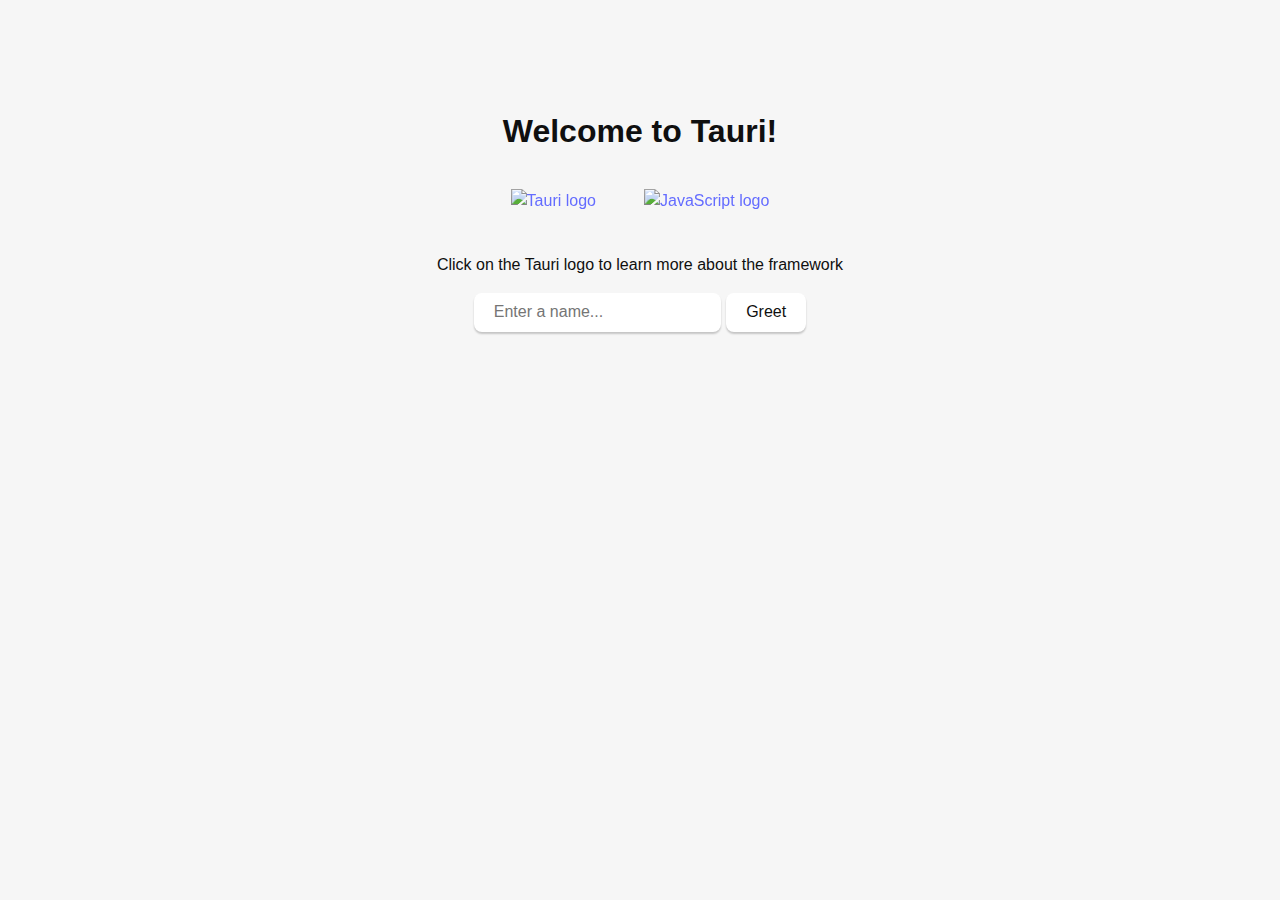
==== tauri-ui/src/index.html @ ff4c8615 "tauri template with cargo and vanilla JS works" ====
<!doctype html>
<html lang="en">
  <head>
    <meta charset="UTF-8" />
    <link rel="stylesheet" href="styles.css" />
    <meta name="viewport" content="width=device-width, initial-scale=1.0" />
    <title>Tauri App</title>
    <script type="module" src="/main.js" defer></script>
    <style>
      .logo.vanilla:hover {
        filter: drop-shadow(0 0 2em #ffe21c);
      }
    </style>
  </head>

  <body>
    <div class="container">
      <h1>Welcome to Tauri!</h1>

      <div class="row">
        <a href="https://tauri.app" target="_blank">
          <img src="/assets/tauri.svg" class="logo tauri" alt="Tauri logo" />
        </a>
        <a
          href="https://developer.mozilla.org/en-US/docs/Web/JavaScript"
          target="_blank"
        >
          <img
            src="/assets/javascript.svg"
            class="logo vanilla"
            alt="JavaScript logo"
          />
        </a>
      </div>

      <p>Click on the Tauri logo to learn more about the framework</p>

      <form class="row" id="greet-form">
        <input id="greet-input" placeholder="Enter a name..." />
        <button type="submit">Greet</button>
      </form>

      <p id="greet-msg"></p>
    </div>
  </body>
</html>
---- tauri-ui/src/styles.css ----
:root {
  font-family: Inter, Avenir, Helvetica, Arial, sans-serif;
  font-size: 16px;
  line-height: 24px;
  font-weight: 400;

  color: #0f0f0f;
  background-color: #f6f6f6;

  font-synthesis: none;
  text-rendering: optimizeLegibility;
  -webkit-font-smoothing: antialiased;
  -moz-osx-font-smoothing: grayscale;
  -webkit-text-size-adjust: 100%;
}

.container {
  margin: 0;
  padding-top: 10vh;
  display: flex;
  flex-direction: column;
  justify-content: center;
  text-align: center;
}

.logo {
  height: 6em;
  padding: 1.5em;
  will-change: filter;
  transition: 0.75s;
}

.logo.tauri:hover {
  filter: drop-shadow(0 0 2em #24c8db);
}

.row {
  display: flex;
  justify-content: center;
}

a {
  font-weight: 500;
  color: #646cff;
  text-decoration: inherit;
}

a:hover {
  color: #535bf2;
}

h1 {
  text-align: center;
}

input,
button {
  border-radius: 8px;
  border: 1px solid transparent;
  padding: 0.6em 1.2em;
  font-size: 1em;
  font-weight: 500;
  font-family: inherit;
  color: #0f0f0f;
  background-color: #ffffff;
  transition: border-color 0.25s;
  box-shadow: 0 2px 2px rgba(0, 0, 0, 0.2);
}

button {
  cursor: pointer;
}

button:hover {
  border-color: #396cd8;
}
button:active {
  border-color: #396cd8;
  background-color: #e8e8e8;
}

input,
button {
  outline: none;
}

#greet-input {
  margin-right: 5px;
}

@media (prefers-color-scheme: dark) {
  :root {
    color: #f6f6f6;
    background-color: #2f2f2f;
  }

  a:hover {
    color: #24c8db;
  }

  input,
  button {
    color: #ffffff;
    background-color: #0f0f0f98;
  }
  button:active {
    background-color: #0f0f0f69;
  }
}
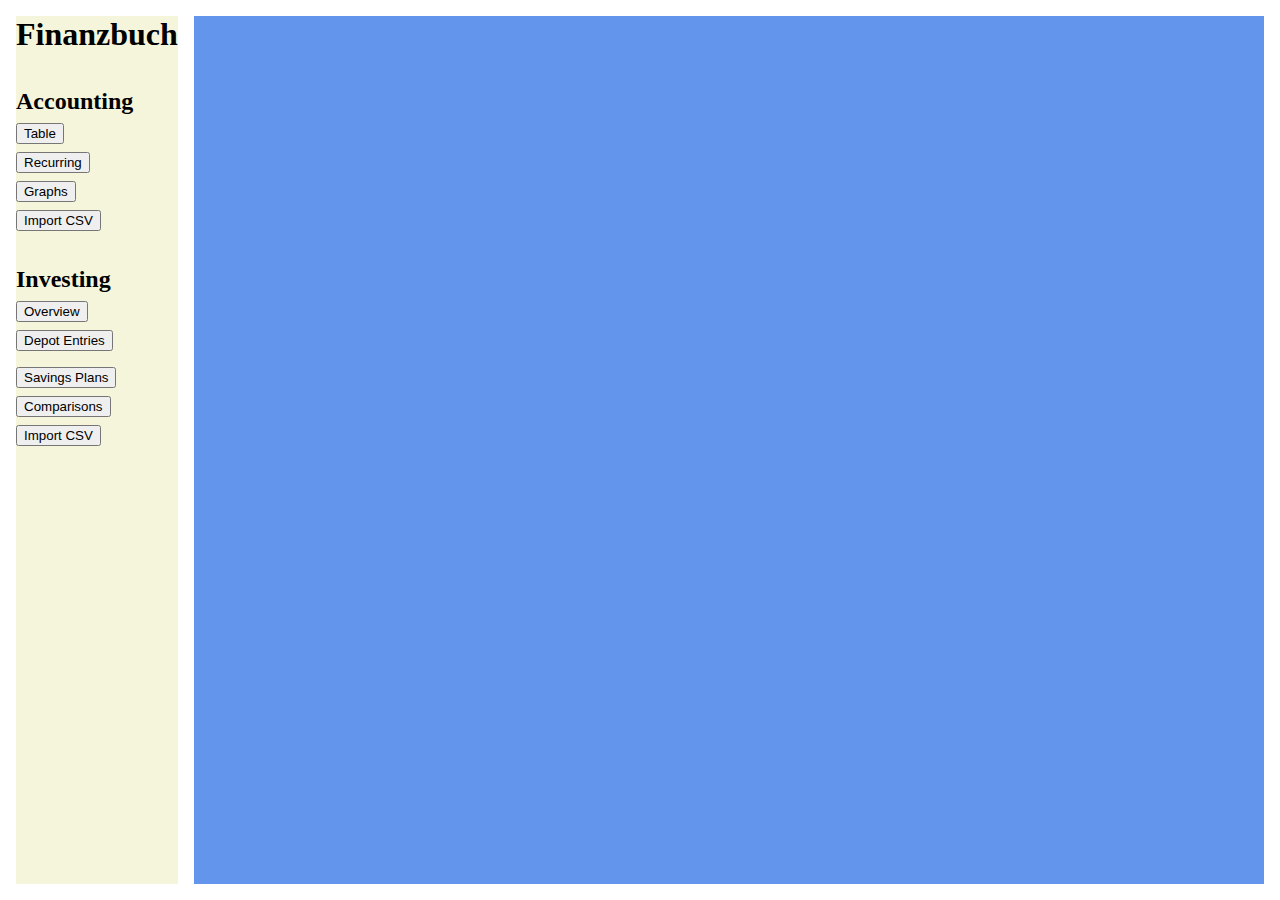
==== commit c9c6d447: "tauri-js: base layout in css" ====
--- a/tauri-ui/src/index.html
+++ b/tauri-ui/src/index.html
@@ -1,46 +1,37 @@
 <!doctype html>
 <html lang="en">
-  <head>
-    <meta charset="UTF-8" />
-    <link rel="stylesheet" href="styles.css" />
-    <meta name="viewport" content="width=device-width, initial-scale=1.0" />
-    <title>Tauri App</title>
-    <script type="module" src="/main.js" defer></script>
-    <style>
-      .logo.vanilla:hover {
-        filter: drop-shadow(0 0 2em #ffe21c);
-      }
-    </style>
-  </head>
 
-  <body>
-    <div class="container">
-      <h1>Welcome to Tauri!</h1>
+<head>
+	<meta charset="UTF-8" />
+	<meta name="viewport" content="width=device-width, initial-scale=1.0" />
+	<title>Finanzbuch</title>
 
-      <div class="row">
-        <a href="https://tauri.app" target="_blank">
-          <img src="/assets/tauri.svg" class="logo tauri" alt="Tauri logo" />
-        </a>
-        <a
-          href="https://developer.mozilla.org/en-US/docs/Web/JavaScript"
-          target="_blank"
-        >
-          <img
-            src="/assets/javascript.svg"
-            class="logo vanilla"
-            alt="JavaScript logo"
-          />
-        </a>
-      </div>
+	<link rel="stylesheet" href="style.min.css" />
 
-      <p>Click on the Tauri logo to learn more about the framework</p>
+	<script type="module" src="/main.js" defer></script>
+</head>
 
-      <form class="row" id="greet-form">
-        <input id="greet-input" placeholder="Enter a name..." />
-        <button type="submit">Greet</button>
-      </form>
+<body>
+	<div id="nav_bar">
+		<h1>Finanzbuch</h1>
+		<div id="nav_accounting" class="nav0">
+			<h2>Accounting</h2>
+			<button class="nav1">Table</button>
+			<button class="nav1">Recurring</button>
+			<button class="nav1">Graphs</button>
+			<button class="nav1">Import CSV</button>
+		</div>
+		<div id="nav_investing" class="nav0">
+			<h2>Investing</h2>
+			<button class="nav1">Overview</button>
+			<button class="nav1">Depot Entries</button>
+			<div class="nav2 from_rust"></div>
+			<button class="nav1">Savings Plans</button>
+			<button class="nav1">Comparisons</button>
+			<button class="nav1">Import CSV</button>
+		</div>
+	</div>
+	<div id="content" class="from_rust"></div>
+</body>
 
-      <p id="greet-msg"></p>
-    </div>
-  </body>
 </html>
--- a/tauri-ui/src/style.min.css
+++ b/tauri-ui/src/style.min.css
@@ -0,0 +1 @@
+* h1,* h2,html{padding:0;margin:0}html{height:100vh;width:100vw}body{min-height:calc(100% - 1rem * 2);max-height:calc(100% - 1rem * 2);min-width:calc(100% - 1rem * 2);max-width:calc(100% - 1rem * 2);padding:1rem;margin:0;display:flex;flex-direction:row;flex-wrap:nowrap;gap:1rem}body div#nav_bar{background-color:beige;display:flex;flex-direction:column;flex-wrap:nowrap;justify-content:flex-start;gap:2.2rem}body div#nav_bar div.nav0{display:flex;flex-direction:column;flex-wrap:nowrap;justify-content:flex-start;align-items:flex-start;gap:.5rem}body div#content{flex-grow:1;background-color:#6495ed}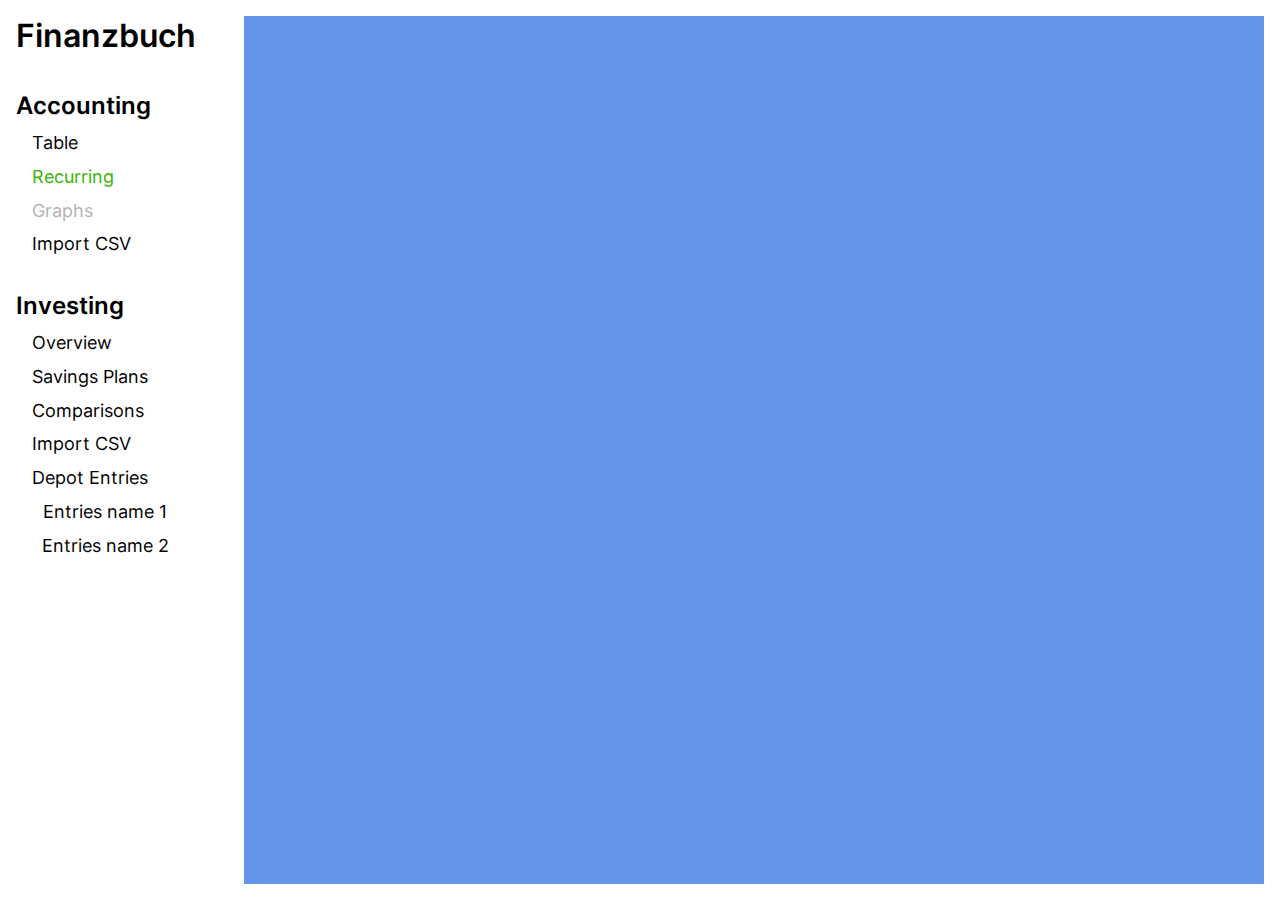
==== commit c2ee53d5: "navbar css done" ====
--- a/tauri-ui/src/index.html
+++ b/tauri-ui/src/index.html
@@ -16,19 +16,22 @@
 		<h1>Finanzbuch</h1>
 		<div id="nav_accounting" class="nav0">
 			<h2>Accounting</h2>
-			<button class="nav1">Table</button>
-			<button class="nav1">Recurring</button>
-			<button class="nav1">Graphs</button>
-			<button class="nav1">Import CSV</button>
+			<button class="nav1" id="nav_acc_table">Table</button>
+			<button class="nav1 selected" id="nav_acc_recurring">Recurring</button>
+			<button class="nav1" id="nav_acc_graphs" disabled>Graphs</button>
+			<button class="nav1" id="nav_acc_csv">Import CSV</button>
 		</div>
 		<div id="nav_investing" class="nav0">
 			<h2>Investing</h2>
 			<button class="nav1">Overview</button>
-			<button class="nav1">Depot Entries</button>
-			<div class="nav2 from_rust"></div>
 			<button class="nav1">Savings Plans</button>
 			<button class="nav1">Comparisons</button>
 			<button class="nav1">Import CSV</button>
+			<button class="nav1">Depot Entries</button>
+			<div id="depot_entry_list" class="nav1 from_rust">
+				<button class="nav2">Entries name 1</button>
+				<button class="nav2">Entries name 2</button>
+			</div>
 		</div>
 	</div>
 	<div id="content" class="from_rust"></div>
--- a/tauri-ui/src/style.min.css
+++ b/tauri-ui/src/style.min.css
@@ -1 +1 @@
-* h1,* h2,html{padding:0;margin:0}html{height:100vh;width:100vw}body{min-height:calc(100% - 1rem * 2);max-height:calc(100% - 1rem * 2);min-width:calc(100% - 1rem * 2);max-width:calc(100% - 1rem * 2);padding:1rem;margin:0;display:flex;flex-direction:row;flex-wrap:nowrap;gap:1rem}body div#nav_bar{background-color:beige;display:flex;flex-direction:column;flex-wrap:nowrap;justify-content:flex-start;gap:2.2rem}body div#nav_bar div.nav0{display:flex;flex-direction:column;flex-wrap:nowrap;justify-content:flex-start;align-items:flex-start;gap:.5rem}body div#content{flex-grow:1;background-color:#6495ed}+@font-face{font-family:Inter;src:url(assets/inter/Inter-Thin.ttf) format("truetype");font-weight:100}@font-face{font-family:Inter;src:url(assets/inter/Inter-ExtraLight.ttf) format("truetype");font-weight:200}@font-face{font-family:Inter;src:url(assets/inter/Inter-Light.ttf) format("truetype");font-weight:300}@font-face{font-family:Inter;src:url(assets/inter/Inter-Regular.ttf) format("truetype");font-weight:400}@font-face{font-family:Inter;src:url(assets/inter/Inter-Medium.ttf) format("truetype");font-weight:500}@font-face{font-family:Inter;src:url(assets/inter/Inter-SemiBold.ttf) format("truetype");font-weight:600}@font-face{font-family:Inter;src:url(assets/inter/Inter-Bold.ttf) format("truetype");font-weight:700}@font-face{font-family:Inter;src:url(assets/inter/Inter-ExtraBold.ttf) format("truetype");font-weight:800}@font-face{font-family:Inter;src:url(assets/inter/Inter-Black.ttf) format("truetype");font-weight:900}*{font-family:Inter;font-weight:400}h1,h2{all:initial;font-style:normal;font-family:Inter;font-weight:600;line-height:normal;margin-bottom:.25rem}:root{font-size:16px}html{margin:0;padding:0;height:100vh;width:100vw}h1{font-size:2rem}h2{font-size:1.485rem}body{min-height:calc(100% - 1rem * 2);max-height:calc(100% - 1rem * 2);min-width:calc(100% - 1rem * 2);max-width:calc(100% - 1rem * 2);padding:1rem;margin:0;display:flex;flex-direction:row;flex-wrap:nowrap;gap:1rem}body>div#nav_bar{padding-right:2rem;display:flex;flex-direction:column;flex-wrap:nowrap;justify-content:flex-start;gap:2rem}body>div#nav_bar>div#nav_accounting,body>div#nav_bar>div#nav_investing{display:flex;flex-direction:column;flex-wrap:nowrap;justify-content:flex-start;align-items:flex-start;gap:.2rem}body>div#nav_bar>div#nav_accounting :not(h2),body>div#nav_bar>div#nav_investing :not(h2){margin-left:.6rem}body>div#nav_bar>div#nav_accounting button,body>div#nav_bar>div#nav_investing button{border:none;background-color:#fff;padding:.3rem .4rem;border-radius:.3rem;font-size:1.1rem;color:#000}body>div#nav_bar>div#nav_accounting button:disabled,body>div#nav_bar>div#nav_investing button:disabled{color:#b2b2b2}body>div#nav_bar>div#nav_accounting button:not(:disabled):hover,body>div#nav_bar>div#nav_investing button:not(:disabled):hover{box-shadow:0 1px 5px 1px rgba(0,0,0,.15)}body>div#nav_bar>div#nav_accounting button:not(:disabled):active,body>div#nav_bar>div#nav_investing button:not(:disabled):active{background-color:hsla(0,0%,0%,.05)}body>div#nav_bar>div#nav_accounting button.selected,body>div#nav_bar>div#nav_investing button.selected{color:#39B200}body>div#nav_bar>div#nav_accounting>div#depot_entry_list,body>div#nav_bar>div#nav_investing>div#depot_entry_list{display:flex;flex-direction:column;flex-wrap:nowrap;justify-content:flex-start;gap:.2rem}body>div#content{flex-grow:1;background-color:#6495ed}button#inserted-button{background-color:beige;padding:.5rem}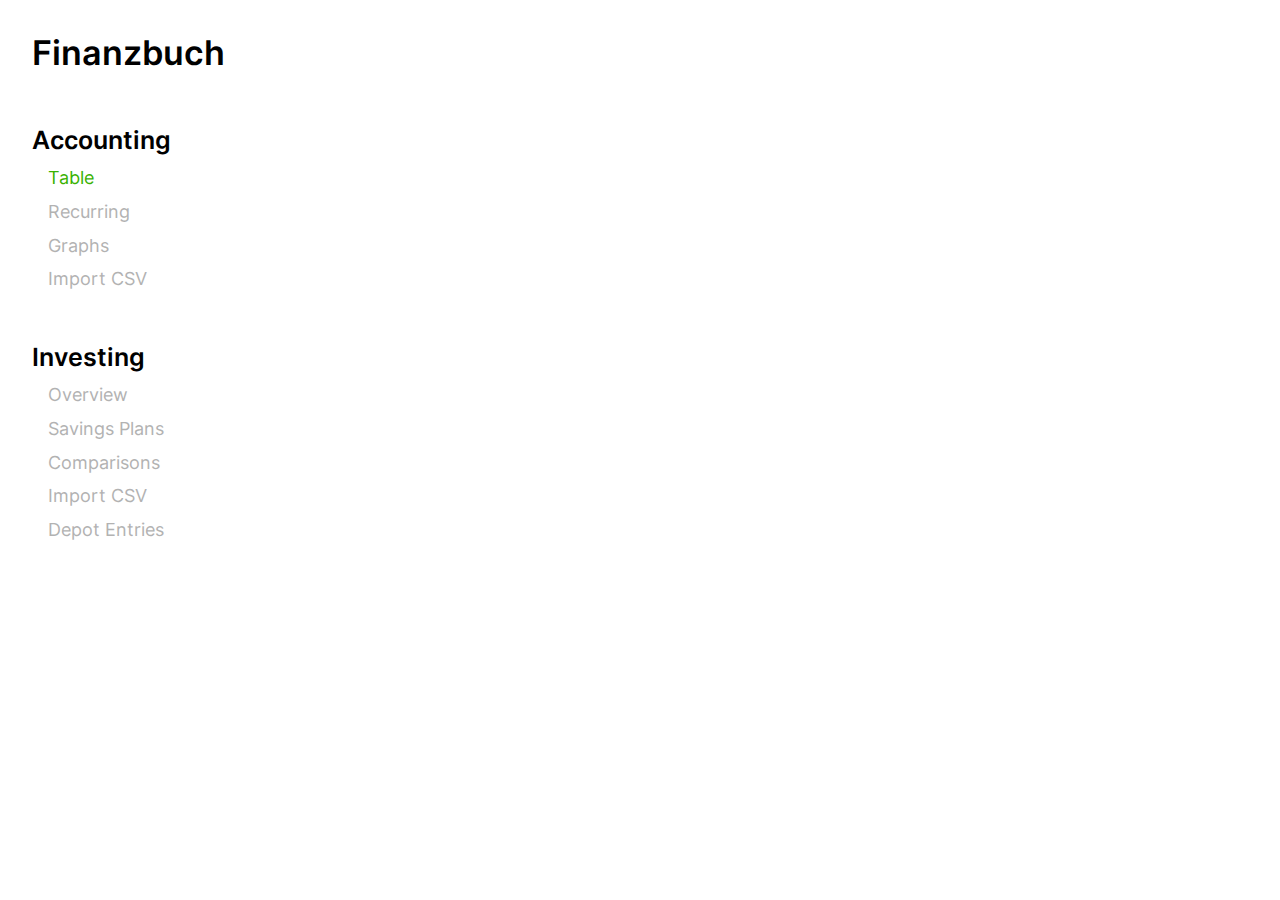
==== commit c1687c93: "add: accounting_table filled by rust" ====
--- a/tauri-ui/src/index.html
+++ b/tauri-ui/src/index.html
@@ -7,8 +7,6 @@
 	<title>Finanzbuch</title>
 
 	<link rel="stylesheet" href="style.min.css" />
-
-	<script type="module" src="/main.js" defer></script>
 </head>
 
 <body>
@@ -16,25 +14,27 @@
 		<h1>Finanzbuch</h1>
 		<div id="nav_accounting" class="nav0">
 			<h2>Accounting</h2>
-			<button class="nav1" id="nav_acc_table">Table</button>
-			<button class="nav1 selected" id="nav_acc_recurring">Recurring</button>
-			<button class="nav1" id="nav_acc_graphs" disabled>Graphs</button>
-			<button class="nav1" id="nav_acc_csv">Import CSV</button>
+			<button class="nav1 selected" id="nav_acc_table">Table</button>
+			<button disabled class="nav1" id="nav_acc_recurring">Recurring</button>
+			<button disabled class="nav1" id="nav_acc_graphs">Graphs</button>
+			<button disabled class="nav1" id="nav_acc_csv">Import CSV</button>
 		</div>
 		<div id="nav_investing" class="nav0">
 			<h2>Investing</h2>
-			<button class="nav1">Overview</button>
-			<button class="nav1">Savings Plans</button>
-			<button class="nav1">Comparisons</button>
-			<button class="nav1">Import CSV</button>
-			<button class="nav1">Depot Entries</button>
-			<div id="depot_entry_list" class="nav1 from_rust">
-				<button class="nav2">Entries name 1</button>
-				<button class="nav2">Entries name 2</button>
-			</div>
+			<button disabled class="nav1">Overview</button>
+			<button disabled class="nav1">Savings Plans</button>
+			<button disabled class="nav1">Comparisons</button>
+			<button disabled class="nav1">Import CSV</button>
+			<button disabled class="nav1">Depot Entries</button>
+			<div id="depot_entry_list" class="nav1 from_rust"></div>
 		</div>
 	</div>
-	<div id="content" class="from_rust"></div>
+	<div id="content" class="from_rust">
+	</div>
 </body>
 
+<!-- Tauri originally imported this with type="module", 
+	but this is somewhat buggy because on...="function()" does not work correctly -->
+<script src="./main.js"></script>
+
 </html>
--- a/tauri-ui/src/style.min.css
+++ b/tauri-ui/src/style.min.css
@@ -1 +1 @@
-@font-face{font-family:Inter;src:url(assets/inter/Inter-Thin.ttf) format("truetype");font-weight:100}@font-face{font-family:Inter;src:url(assets/inter/Inter-ExtraLight.ttf) format("truetype");font-weight:200}@font-face{font-family:Inter;src:url(assets/inter/Inter-Light.ttf) format("truetype");font-weight:300}@font-face{font-family:Inter;src:url(assets/inter/Inter-Regular.ttf) format("truetype");font-weight:400}@font-face{font-family:Inter;src:url(assets/inter/Inter-Medium.ttf) format("truetype");font-weight:500}@font-face{font-family:Inter;src:url(assets/inter/Inter-SemiBold.ttf) format("truetype");font-weight:600}@font-face{font-family:Inter;src:url(assets/inter/Inter-Bold.ttf) format("truetype");font-weight:700}@font-face{font-family:Inter;src:url(assets/inter/Inter-ExtraBold.ttf) format("truetype");font-weight:800}@font-face{font-family:Inter;src:url(assets/inter/Inter-Black.ttf) format("truetype");font-weight:900}*{font-family:Inter;font-weight:400}h1,h2{all:initial;font-style:normal;font-family:Inter;font-weight:600;line-height:normal;margin-bottom:.25rem}:root{font-size:16px}html{margin:0;padding:0;height:100vh;width:100vw}h1{font-size:2rem}h2{font-size:1.485rem}body{min-height:calc(100% - 1rem * 2);max-height:calc(100% - 1rem * 2);min-width:calc(100% - 1rem * 2);max-width:calc(100% - 1rem * 2);padding:1rem;margin:0;display:flex;flex-direction:row;flex-wrap:nowrap;gap:1rem}body>div#nav_bar{padding-right:2rem;display:flex;flex-direction:column;flex-wrap:nowrap;justify-content:flex-start;gap:2rem}body>div#nav_bar>div#nav_accounting,body>div#nav_bar>div#nav_investing{display:flex;flex-direction:column;flex-wrap:nowrap;justify-content:flex-start;align-items:flex-start;gap:.2rem}body>div#nav_bar>div#nav_accounting :not(h2),body>div#nav_bar>div#nav_investing :not(h2){margin-left:.6rem}body>div#nav_bar>div#nav_accounting button,body>div#nav_bar>div#nav_investing button{border:none;background-color:#fff;padding:.3rem .4rem;border-radius:.3rem;font-size:1.1rem;color:#000}body>div#nav_bar>div#nav_accounting button:disabled,body>div#nav_bar>div#nav_investing button:disabled{color:#b2b2b2}body>div#nav_bar>div#nav_accounting button:not(:disabled):hover,body>div#nav_bar>div#nav_investing button:not(:disabled):hover{box-shadow:0 1px 5px 1px rgba(0,0,0,.15)}body>div#nav_bar>div#nav_accounting button:not(:disabled):active,body>div#nav_bar>div#nav_investing button:not(:disabled):active{background-color:hsla(0,0%,0%,.05)}body>div#nav_bar>div#nav_accounting button.selected,body>div#nav_bar>div#nav_investing button.selected{color:#39B200}body>div#nav_bar>div#nav_accounting>div#depot_entry_list,body>div#nav_bar>div#nav_investing>div#depot_entry_list{display:flex;flex-direction:column;flex-wrap:nowrap;justify-content:flex-start;gap:.2rem}body>div#content{flex-grow:1;background-color:#6495ed}button#inserted-button{background-color:beige;padding:.5rem}+@font-face{font-family:Inter;src:url(assets/inter/Inter-Thin.ttf) format("truetype");font-weight:100}@font-face{font-family:Inter;src:url(assets/inter/Inter-ExtraLight.ttf) format("truetype");font-weight:200}@font-face{font-family:Inter;src:url(assets/inter/Inter-Light.ttf) format("truetype");font-weight:300}@font-face{font-family:Inter;src:url(assets/inter/Inter-Regular.ttf) format("truetype");font-weight:400}@font-face{font-family:Inter;src:url(assets/inter/Inter-Medium.ttf) format("truetype");font-weight:500}@font-face{font-family:Inter;src:url(assets/inter/Inter-SemiBold.ttf) format("truetype");font-weight:600}@font-face{font-family:Inter;src:url(assets/inter/Inter-Bold.ttf) format("truetype");font-weight:700}@font-face{font-family:Inter;src:url(assets/inter/Inter-ExtraBold.ttf) format("truetype");font-weight:800}@font-face{font-family:Inter;src:url(assets/inter/Inter-Black.ttf) format("truetype");font-weight:900}*{font-family:Inter;font-weight:400}h1,h2{all:initial;font-style:normal;font-family:Inter;font-weight:600;line-height:normal;margin-bottom:.25rem}:root{font-size:16px}html{margin:0;padding:0;height:100vh;width:100vw}h1{font-size:2.1rem}h2{font-size:1.55rem}body{min-height:calc(100% - 2rem * 2);max-height:calc(100% - 2rem * 2);min-width:calc(100% - 2rem * 2);max-width:calc(100% - 2rem * 2);padding:2rem;margin:0;display:flex;flex-direction:row;flex-wrap:nowrap;gap:2rem}body>div#nav_bar{display:flex;flex-direction:column;flex-wrap:nowrap;justify-content:flex-start;gap:3rem}body>div#nav_bar>div#nav_accounting,body>div#nav_bar>div#nav_investing{display:flex;flex-direction:column;flex-wrap:nowrap;justify-content:flex-start;align-items:flex-start;gap:.2rem}body>div#nav_bar>div#nav_accounting :not(h2),body>div#nav_bar>div#nav_investing :not(h2){margin-left:.6rem}body>div#nav_bar>div#nav_accounting button,body>div#nav_bar>div#nav_investing button{border:none;background-color:#fff;padding:.3rem .4rem;border-radius:.3rem;font-size:1.1rem;color:#000}body>div#nav_bar>div#nav_accounting button:disabled,body>div#nav_bar>div#nav_investing button:disabled{color:#b2b2b2}body>div#nav_bar>div#nav_accounting button:not(:disabled):hover,body>div#nav_bar>div#nav_investing button:not(:disabled):hover{box-shadow:0 1px 5px 1px rgba(0,0,0,.15)}body>div#nav_bar>div#nav_accounting button:not(:disabled):active,body>div#nav_bar>div#nav_investing button:not(:disabled):active{background-color:hsla(0,0%,0%,.05)}body>div#nav_bar>div#nav_accounting button.selected,body>div#nav_bar>div#nav_investing button.selected{color:#39B200}body>div#nav_bar>div#nav_accounting>div#depot_entry_list,body>div#nav_bar>div#nav_investing>div#depot_entry_list{display:flex;flex-direction:column;flex-wrap:nowrap;justify-content:flex-start;gap:.2rem}body>div#content{flex-grow:1}button#inserted-button{background-color:beige;padding:.5rem}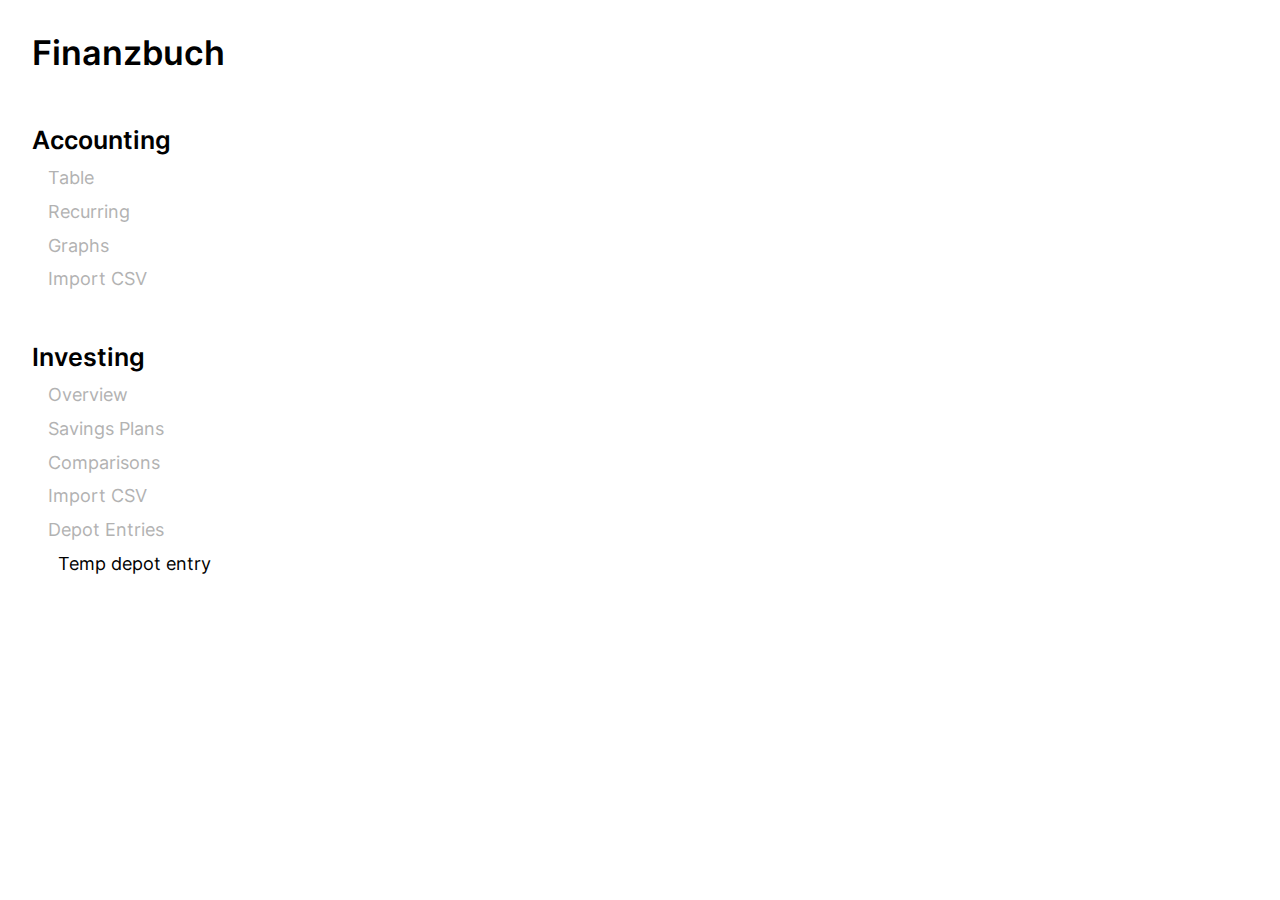
==== commit 44846a9f: "depot entry table rust <-> JS communication tested" ====
--- a/tauri-ui/src/index.html
+++ b/tauri-ui/src/index.html
@@ -14,7 +14,7 @@
 		<h1>Finanzbuch</h1>
 		<div id="nav_accounting" class="nav0">
 			<h2>Accounting</h2>
-			<button class="nav1 selected" id="nav_acc_table">Table</button>
+			<button disabled class="nav1" id="nav_acc_table">Table</button>
 			<button disabled class="nav1" id="nav_acc_recurring">Recurring</button>
 			<button disabled class="nav1" id="nav_acc_graphs">Graphs</button>
 			<button disabled class="nav1" id="nav_acc_csv">Import CSV</button>
@@ -26,7 +26,9 @@
 			<button disabled class="nav1">Comparisons</button>
 			<button disabled class="nav1">Import CSV</button>
 			<button disabled class="nav1">Depot Entries</button>
-			<div id="depot_entry_list" class="nav1 from_rust"></div>
+			<div id="depot_entry_list" class="nav1 from_rust">
+				<button id="de1" class="nav2">Temp depot entry</button>
+			</div>
 		</div>
 	</div>
 	<div id="content" class="from_rust">
